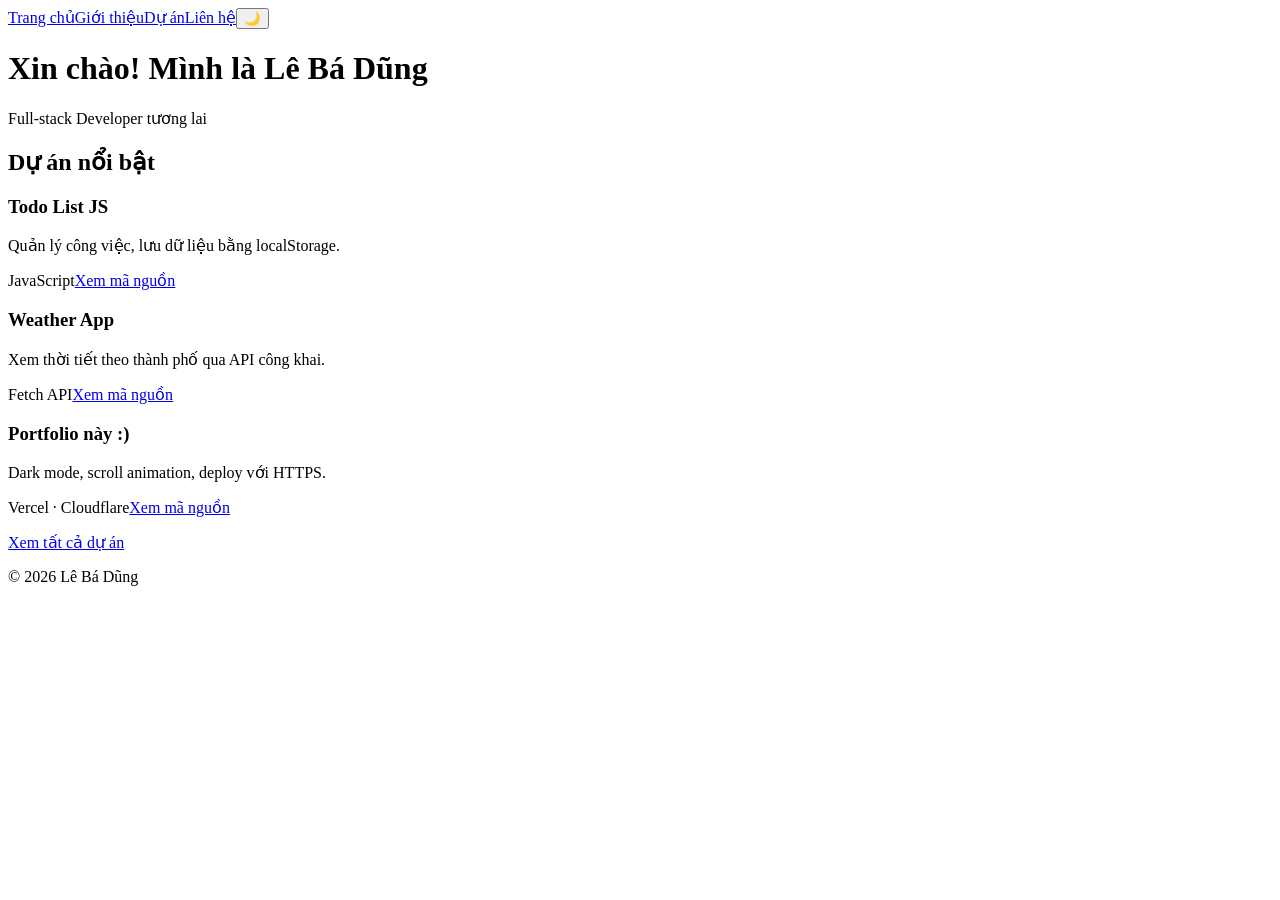
==== index.html @ 40a9d5e7 "Add files via upload" ====
<!DOCTYPE html>
<html lang="vi">
<head>
<meta charset="UTF-8">
<meta name="viewport" content="width=device-width, initial-scale=1.0">
<meta name="description" content="Portfolio của Lê Bá Dũng - Full-stack Developer tương lai">
<title>Trang chủ - Lê Bá Dũng</title>
<link rel="stylesheet" href="css/style.css">
<script>try{var t=localStorage.getItem("theme");if(t)document.documentElement.dataset.theme=t}catch(e){}</script>
</head>
<body>
<nav><a href="index.html" aria-current="page">Trang chủ</a><a href="about.html">Giới thiệu</a><a href="projects.html">Dự án</a><a href="contact.html">Liên hệ</a><button id="theme" type="button" aria-label="Đổi giao diện sáng/tối">🌙</button></nav>
<header><img class="avatar" src="img/avatar.jpg" alt="Ảnh chân dung Lê Bá Dũng" width="260" height="260" onerror="this.remove()"><h1>Xin chào! Mình là Lê Bá Dũng</h1><p>Full-stack Developer tương lai</p></header>
<section><h2>Dự án nổi bật</h2><div class="grid"><article class="project reveal"><h3>Todo List JS</h3><p>Quản lý công việc, lưu dữ liệu bằng localStorage.</p><span class="tags">JavaScript</span><a href="https://github.com/your-username/repo-1">Xem mã nguồn</a></article><article class="project reveal"><h3>Weather App</h3><p>Xem thời tiết theo thành phố qua API công khai.</p><span class="tags">Fetch API</span><a href="https://github.com/your-username/repo-2">Xem mã nguồn</a></article><article class="project reveal"><h3>Portfolio này :)</h3><p>Dark mode, scroll animation, deploy với HTTPS.</p><span class="tags">Vercel · Cloudflare</span><a href="https://github.com/your-username/repo-3">Xem mã nguồn</a></article></div><p class="more"><a href="projects.html">Xem tất cả dự án</a></p></section>
<footer>© 2026 Lê Bá Dũng</footer>
<script src="js/script.js"></script>
</body>
</html>
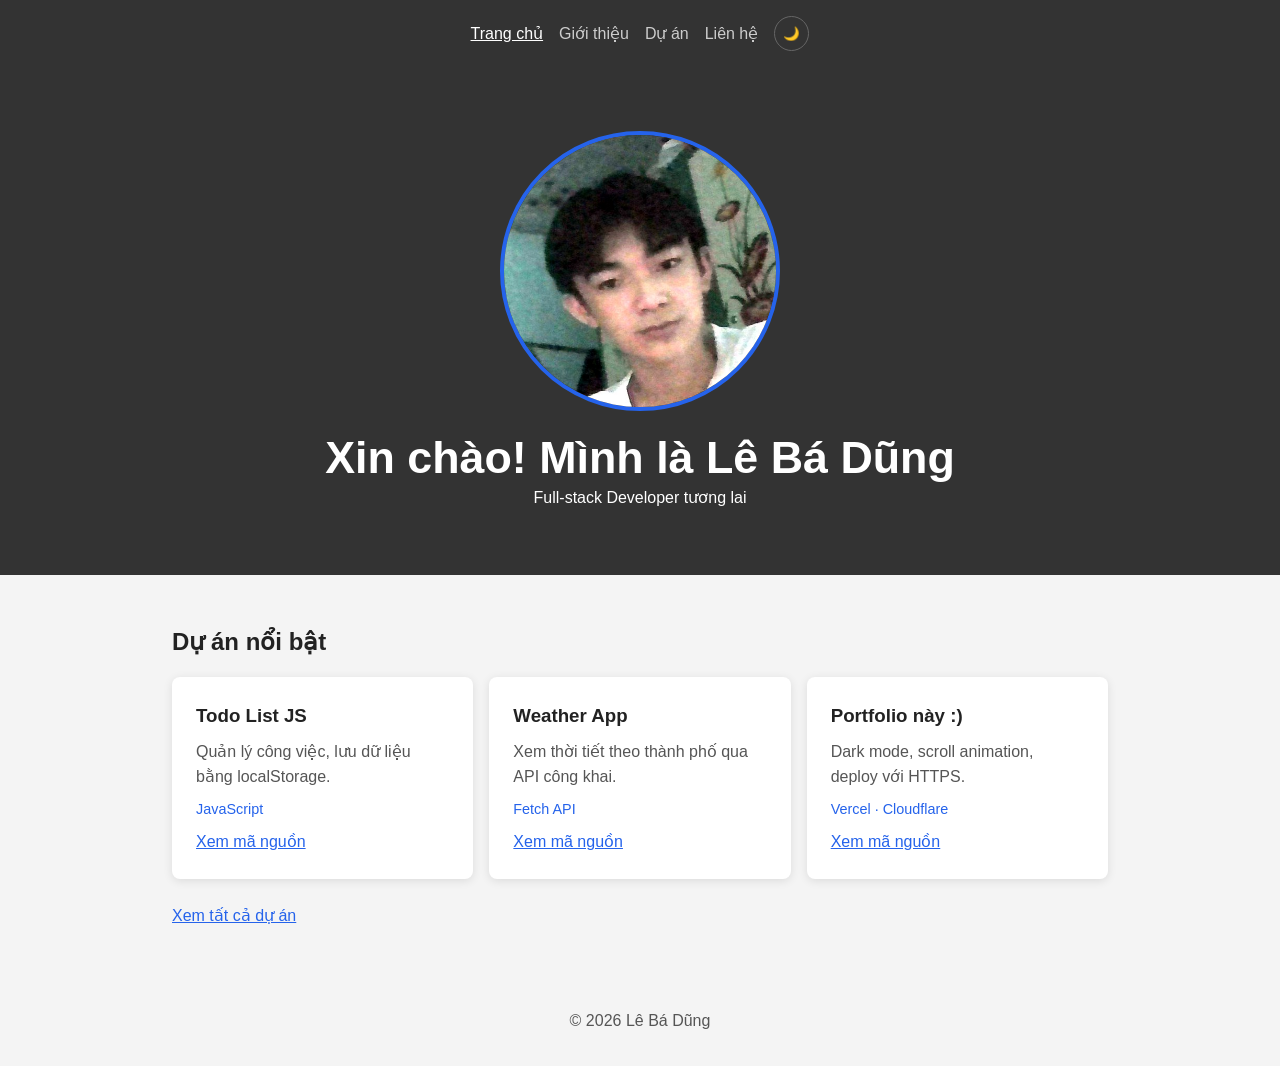
==== commit 139b14b6: "Add files via upload" ====
--- a/index.html
+++ b/index.html
@@ -5,14 +5,14 @@
 <meta name="viewport" content="width=device-width, initial-scale=1.0">
 <meta name="description" content="Portfolio của Lê Bá Dũng - Full-stack Developer tương lai">
 <title>Trang chủ - Lê Bá Dũng</title>
-<link rel="stylesheet" href="css/style.css">
+<link rel="stylesheet" href="style.css">
 <script>try{var t=localStorage.getItem("theme");if(t)document.documentElement.dataset.theme=t}catch(e){}</script>
 </head>
 <body>
 <nav><a href="index.html" aria-current="page">Trang chủ</a><a href="about.html">Giới thiệu</a><a href="projects.html">Dự án</a><a href="contact.html">Liên hệ</a><button id="theme" type="button" aria-label="Đổi giao diện sáng/tối">🌙</button></nav>
-<header><img class="avatar" src="img/avatar.jpg" alt="Ảnh chân dung Lê Bá Dũng" width="260" height="260" onerror="this.remove()"><h1>Xin chào! Mình là Lê Bá Dũng</h1><p>Full-stack Developer tương lai</p></header>
-<section><h2>Dự án nổi bật</h2><div class="grid"><article class="project reveal"><h3>Todo List JS</h3><p>Quản lý công việc, lưu dữ liệu bằng localStorage.</p><span class="tags">JavaScript</span><a href="https://github.com/your-username/repo-1">Xem mã nguồn</a></article><article class="project reveal"><h3>Weather App</h3><p>Xem thời tiết theo thành phố qua API công khai.</p><span class="tags">Fetch API</span><a href="https://github.com/your-username/repo-2">Xem mã nguồn</a></article><article class="project reveal"><h3>Portfolio này :)</h3><p>Dark mode, scroll animation, deploy với HTTPS.</p><span class="tags">Vercel · Cloudflare</span><a href="https://github.com/your-username/repo-3">Xem mã nguồn</a></article></div><p class="more"><a href="projects.html">Xem tất cả dự án</a></p></section>
+<header><img class="avatar" src="avatar.jpg" alt="Ảnh chân dung Lê Bá Dũng" width="260" height="260" onerror="this.remove()"><h1>Xin chào! Mình là Lê Bá Dũng</h1><p>Full-stack Developer tương lai</p></header>
+<section><h2>Dự án nổi bật</h2><div class="grid"><article class="project reveal"><h3>Todo List JS</h3><p>Quản lý công việc, lưu dữ liệu bằng localStorage.</p><span class="tags">JavaScript</span><a href="https://github.com/dungkkkk0025/my-portfolio">Xem mã nguồn</a></article><article class="project reveal"><h3>Weather App</h3><p>Xem thời tiết theo thành phố qua API công khai.</p><span class="tags">Fetch API</span><a href="https://github.com/dungkkkk0025/my-portfolio">Xem mã nguồn</a></article><article class="project reveal"><h3>Portfolio này :)</h3><p>Dark mode, scroll animation, deploy với HTTPS.</p><span class="tags">Vercel · Cloudflare</span><a href="https://github.com/dungkkkk0025/my-portfolio">Xem mã nguồn</a></article></div><p class="more"><a href="projects.html">Xem tất cả dự án</a></p></section>
 <footer>© 2026 Lê Bá Dũng</footer>
-<script src="js/script.js"></script>
+<script src="script.js"></script>
 </body>
 </html>
--- a/style.css
+++ b/style.css
@@ -0,0 +1,34 @@
+/* Mobile first: style mặc định cho điện thoại, breakpoint chỉ dùng min-width */
+:root{--bg:#f4f4f4;--surface:#fff;--ink:#222;--muted:#555;--bar:#333;--bar-ink:#fff;--accent:#2563eb;--shadow:0 2px 10px rgba(0,0,0,.1)}
+:root[data-theme="dark"]{--bg:#14161a;--surface:#1f2329;--ink:#eceff4;--muted:#a3abb8;--bar:#0b0c0f;--bar-ink:#fff;--accent:#7aa2ff;--shadow:0 2px 10px rgba(0,0,0,.5)}
+*{margin:0;padding:0;box-sizing:border-box}
+body{font-family:'Segoe UI',sans-serif;line-height:1.6;background:var(--bg);color:var(--ink);transition:background .3s,color .3s}
+a{color:var(--accent)}
+:focus-visible{outline:3px solid var(--accent);outline-offset:3px}
+nav{background:var(--bar);padding:1rem;display:flex;flex-wrap:wrap;justify-content:center;align-items:center;gap:.5rem 1rem}
+nav a{color:var(--bar-ink);text-decoration:none;opacity:.75}
+nav a:hover,nav a[aria-current="page"]{opacity:1;text-decoration:underline}
+#theme{background:transparent;border:1px solid #666;color:var(--bar-ink);width:2.2rem;height:2.2rem;border-radius:50%;cursor:pointer}
+header{text-align:center;padding:3rem 1.25rem;background:var(--bar);color:var(--bar-ink)}
+.avatar{display:block;width:clamp(200px,60vw,280px);height:clamp(200px,60vw,280px);object-fit:cover;border-radius:50%;margin:0 auto 1.25rem;border:4px solid var(--accent)}
+h1{font-size:clamp(1.8rem,7vw,2.8rem);line-height:1.2}
+section{padding:2rem 1.25rem;max-width:1000px;margin:0 auto}
+h2{margin-bottom:1rem}
+.sub{margin-top:2rem}
+.grid{display:grid;gap:1rem;grid-template-columns:1fr}
+.project{background:var(--surface);padding:1.5rem;border-radius:8px;box-shadow:var(--shadow);display:flex;flex-direction:column;gap:.5rem}
+.project p{color:var(--muted)}
+.tags{font-size:.9rem;color:var(--accent);margin-top:auto}
+.more{margin-top:1.5rem}
+.skills{display:flex;flex-wrap:wrap;gap:.5rem;list-style:none}
+.skills li{background:var(--surface);padding:.3rem .9rem;border-radius:999px;box-shadow:var(--shadow)}
+form{display:grid;gap:1rem;max-width:520px}
+label{display:grid;gap:.3rem;font-weight:600}
+input,textarea{font:inherit;color:inherit;background:var(--surface);border:1px solid #8886;border-radius:8px;padding:.7rem}
+.btn{padding:.8rem 1.4rem;border:0;border-radius:8px;background:var(--accent);color:#fff;font:inherit;font-weight:600;cursor:pointer}
+footer{text-align:center;padding:2rem 1rem;color:var(--muted)}
+.reveal{opacity:0;transform:translateY(24px);transition:opacity .6s,transform .6s}
+.reveal.in{opacity:1;transform:none}
+@media (prefers-reduced-motion:reduce){.reveal{opacity:1;transform:none;transition:none}}
+@media (min-width:640px){.grid{grid-template-columns:repeat(2,1fr)}header{padding:4rem 2rem}section{padding:3rem 2rem}}
+@media (min-width:960px){.grid{grid-template-columns:repeat(3,1fr)}}
